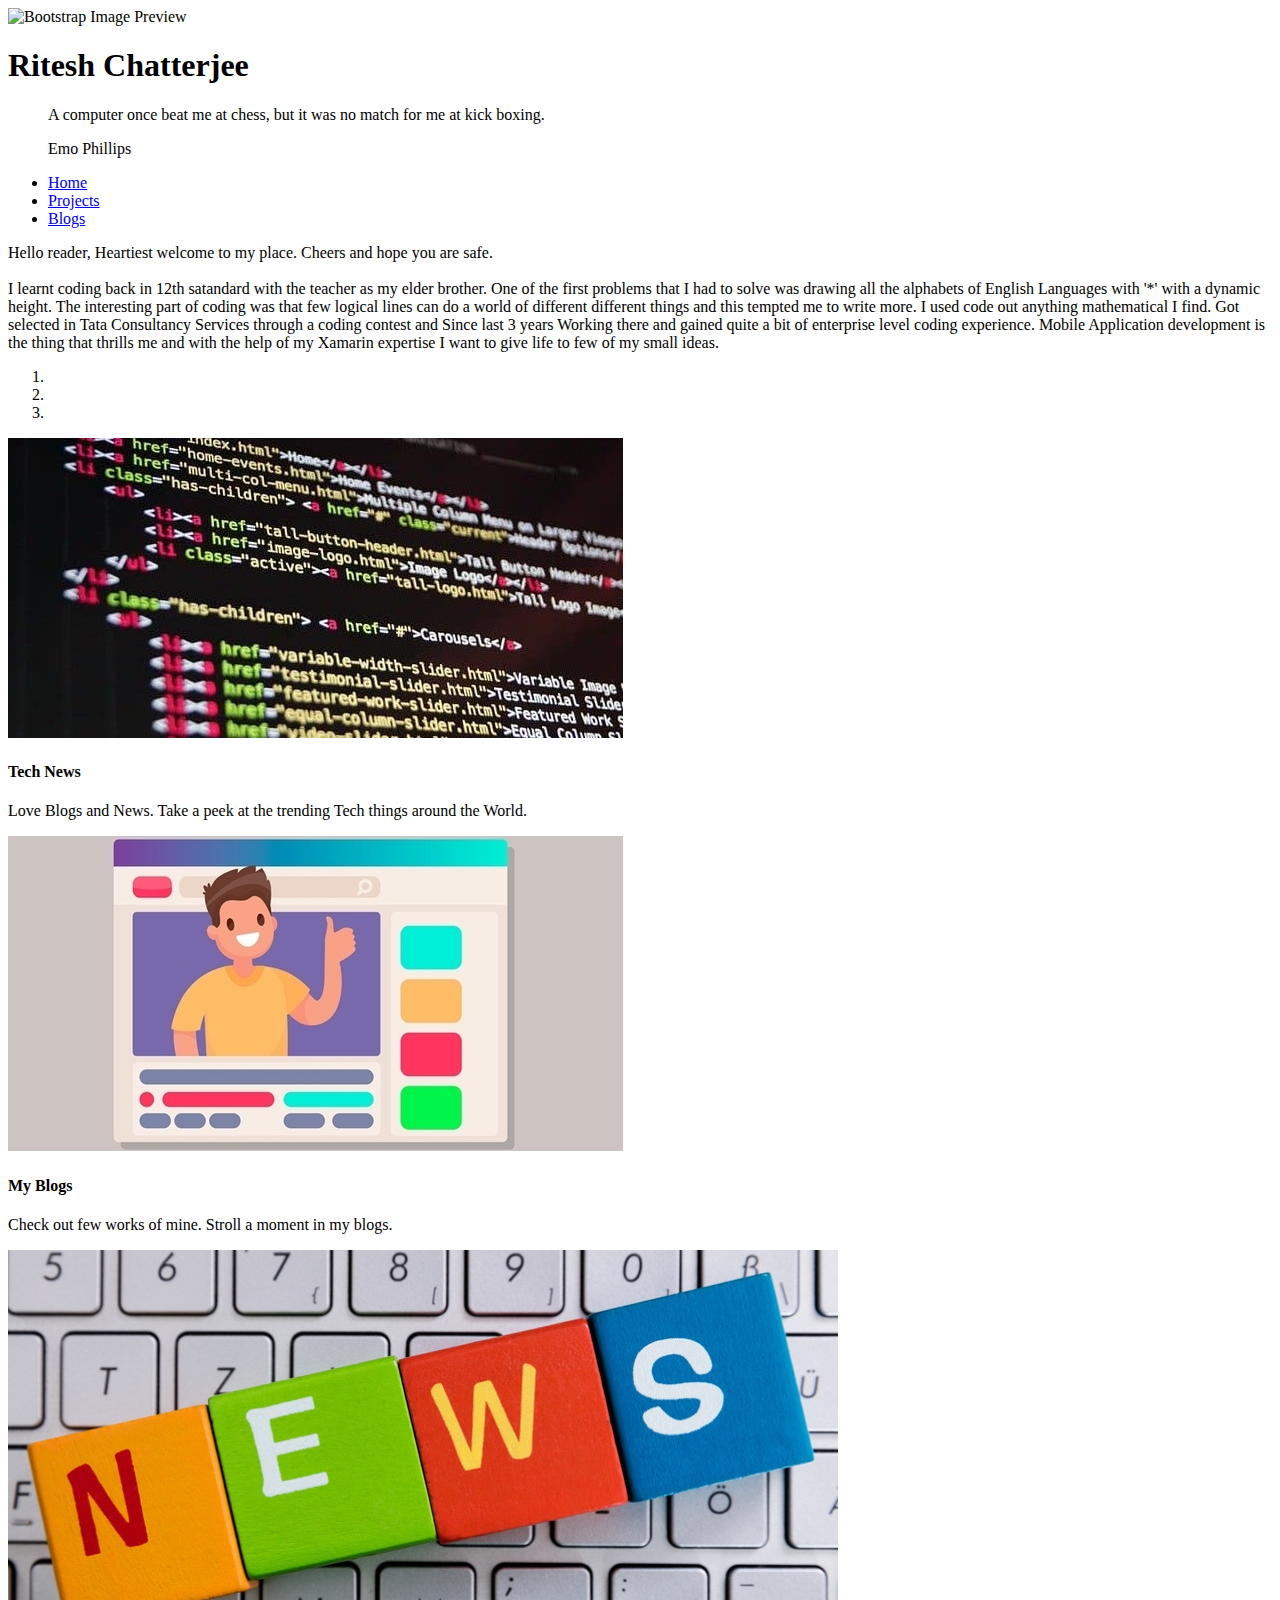
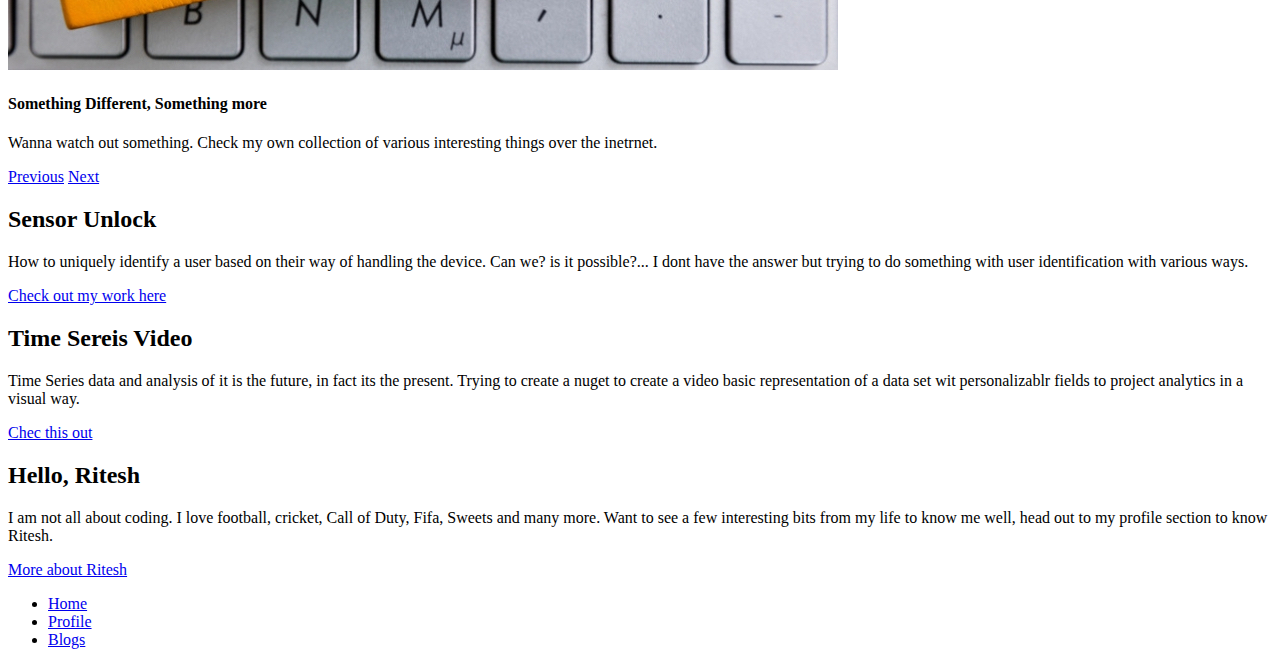
==== index.html @ 5f82a280 "image fix" ====
<!DOCTYPE html>
<html lang="en">
    <head>
        <meta charset="utf-8">
        <meta http-equiv="X-UA-Compatible" content="IE=edge">
        <meta name="viewport" content="width=device-width, initial-scale=1">

        <title>Ritesh Chatterjee</title>

        <meta name="description" content="A Small peek at Ritesh">
        <meta name="author" content="riteshpzs12">

        <link href="css/bootstrap.min.css" rel="stylesheet">
        <link href="css/style.css" rel="stylesheet">

    </head>
    <body>
        <div class="container-fluid">
	    <div class="row mx-4">
		<div class="col-md-12">
		    <div class="row mb-2">
			<div class="col-md-2">
			    <img alt="Bootstrap Image Preview" src="Asset/Ritesh.jpg">
			</div>
			<div class="col-md-10">
			    <div class="page-header">
				<h1>
				    Ritesh Chatterjee
				</h1>
			    </div>
			    <blockquote class="blockquote">
				<p class="mb-2">
				    A computer once beat me at chess, but it was no match for me at kick boxing.
				</p>
				<footer class="blockquote-footer">
				    Emo Phillips
				</footer>
			    </blockquote>
			</div>
		    </div>
                    <!-- copy this into all three pages! -->
		    <ul class="nav nav-pills mb-2">
			<li class="nav-item">
			    <a class="nav-link active" href="index.html">Home</a>
			</li>
			<li class="nav-item">
			    <a class="nav-link" href="Profile.html">Projects</a>
			</li>
			<li class="nav-item">
			    <a class="nav-link" href="Blogs.html">Blogs</a>
			</li>
		    </ul>
		    <div class="jumbotron py-4">
			<div class="row px-3">
				<p class="text-left text-info lead">
				    Hello reader, Heartiest welcome to my place. Cheers and hope you are safe.<br/><br/>
I learnt coding back in 12th satandard with the teacher as my elder brother. One of the first problems that I had to solve was drawing all the alphabets of English Languages with '*' with a dynamic height. The interesting part of coding was that few logical lines can do a world of different different things and this tempted me to write more. I used code out anything mathematical I find. Got selected in Tata Consultancy Services through a coding contest and Since last 3 years Working there and gained quite a bit of enterprise level coding experience. Mobile Application development is the thing that thrills me and with the help of my Xamarin expertise I want to give life to few of my small ideas.
				</p>
			</div>
		    </div>
		    
		    <div class="carousel slide" id="carousel-776318">
			<ol class="carousel-indicators">
			    <li data-slide-to="0" data-target="#carousel-776318" class="active">
			    </li>
			    <li data-slide-to="1" data-target="#carousel-776318">
			    </li>
			    <li data-slide-to="2" data-target="#carousel-776318">
			    </li>
			</ol>
			<div class="carousel-inner mb-3">
			    <div class="carousel-item active">
				<img class="d-block w-100" alt="Carousel Bootstrap First" src="Asset/Blog1.jpg">
				<div class="carousel-caption">
				    <h4>
					Tech News
				    </h4>
				    <p>
					Love Blogs and News. Take a peek at the trending Tech things around the World.
				    </p>
				</div>
			    </div>
			    <div class="carousel-item">
				<img class="d-block w-100" alt="Carousel Bootstrap Second" src="Asset/Blog2.jpg">
				<div class="carousel-caption">
				    <h4>
					My Blogs
				    </h4>
				    <p>
					Check out few works of mine. Stroll a moment in my blogs.
				    </p>
				</div>
			    </div>
			    <div class="carousel-item">
				<img class="d-block w-100" alt="Carousel Bootstrap Third" src="Asset/Blog3.jpg">
				<div class="carousel-caption">
				    <h4>
					Something Different, Something more
				    </h4>
				    <p>
					Wanna watch out something. Check my own collection of various interesting things over the inetrnet.
				    </p>
				</div>
			    </div>
			</div> <a class="carousel-control-prev" href="#carousel-776318" data-slide="prev"><span class="carousel-control-prev-icon"></span> <span class="sr-only">Previous</span></a> <a class="carousel-control-next" href="#carousel-776318" data-slide="next"><span class="carousel-control-next-icon"></span> <span class="sr-only">Next</span></a>
		    </div>
		    <div class="row">
			<div class="col-md-4">
			    <div class="jumbotron">
				<h2>
				    Sensor Unlock
				</h2>
				<p>
				    How to uniquely identify a user based on their way of handling the device. Can we? is it possible?... I dont have the answer but trying to do something with user identification with various ways.
				</p>
				<p>
				    <a class="btn btn-primary btn-large" href="https://riteshpzs12.github.io/College-Codes/	">Check out my work here</a>
				</p>
			    </div>
			</div>
			<div class="col-md-4">
			    <div class="jumbotron">
				<h2>
				    Time Sereis Video
				</h2>
				<p>
				    Time Series data and analysis of it is the future, in fact its the present. Trying to create a nuget to create a video basic representation of a data set wit personalizablr fields to project analytics in a visual way.
				</p>
				<p>
				    <a class="btn btn-primary btn-large" href="https://riteshpzs12.github.io/College-Codes/">Chec this out</a>
				</p>
			    </div>
			</div>
			<div class="col-md-4">
			    <div class="jumbotron">
				<h2>
				    Hello, Ritesh
				</h2>
				<p>
				    I am not all about coding. I love football, cricket, Call of Duty, Fifa, Sweets and many more. Want to see a few interesting bits from my life to know me well, head out to my profile section to know Ritesh.
				</p>
				<p>
				    <a class="btn btn-primary btn-large" href="Profile.html">More about Ritesh</a>
				</p>
			    </div>
			</div>
		    </div>
		    <ul class="nav nav-pills">
			<li class="nav-item">
			    <a class="nav-link active" href="index.html">Home</a>
			</li>
			<li class="nav-item">
			    <a class="nav-link" href="Profile.html">Profile</a>
			</li>
			<li class="nav-item">
			    <a class="nav-link" href="Blogs.html">Blogs</a>
			</li>
		    </ul>
		</div>
	    </div>
        </div>

        <script src="js/jquery.min.js"></script>
        <script src="js/bootstrap.min.js"></script>
        <script src="js/scripts.js"></script>
    </body>
</html>
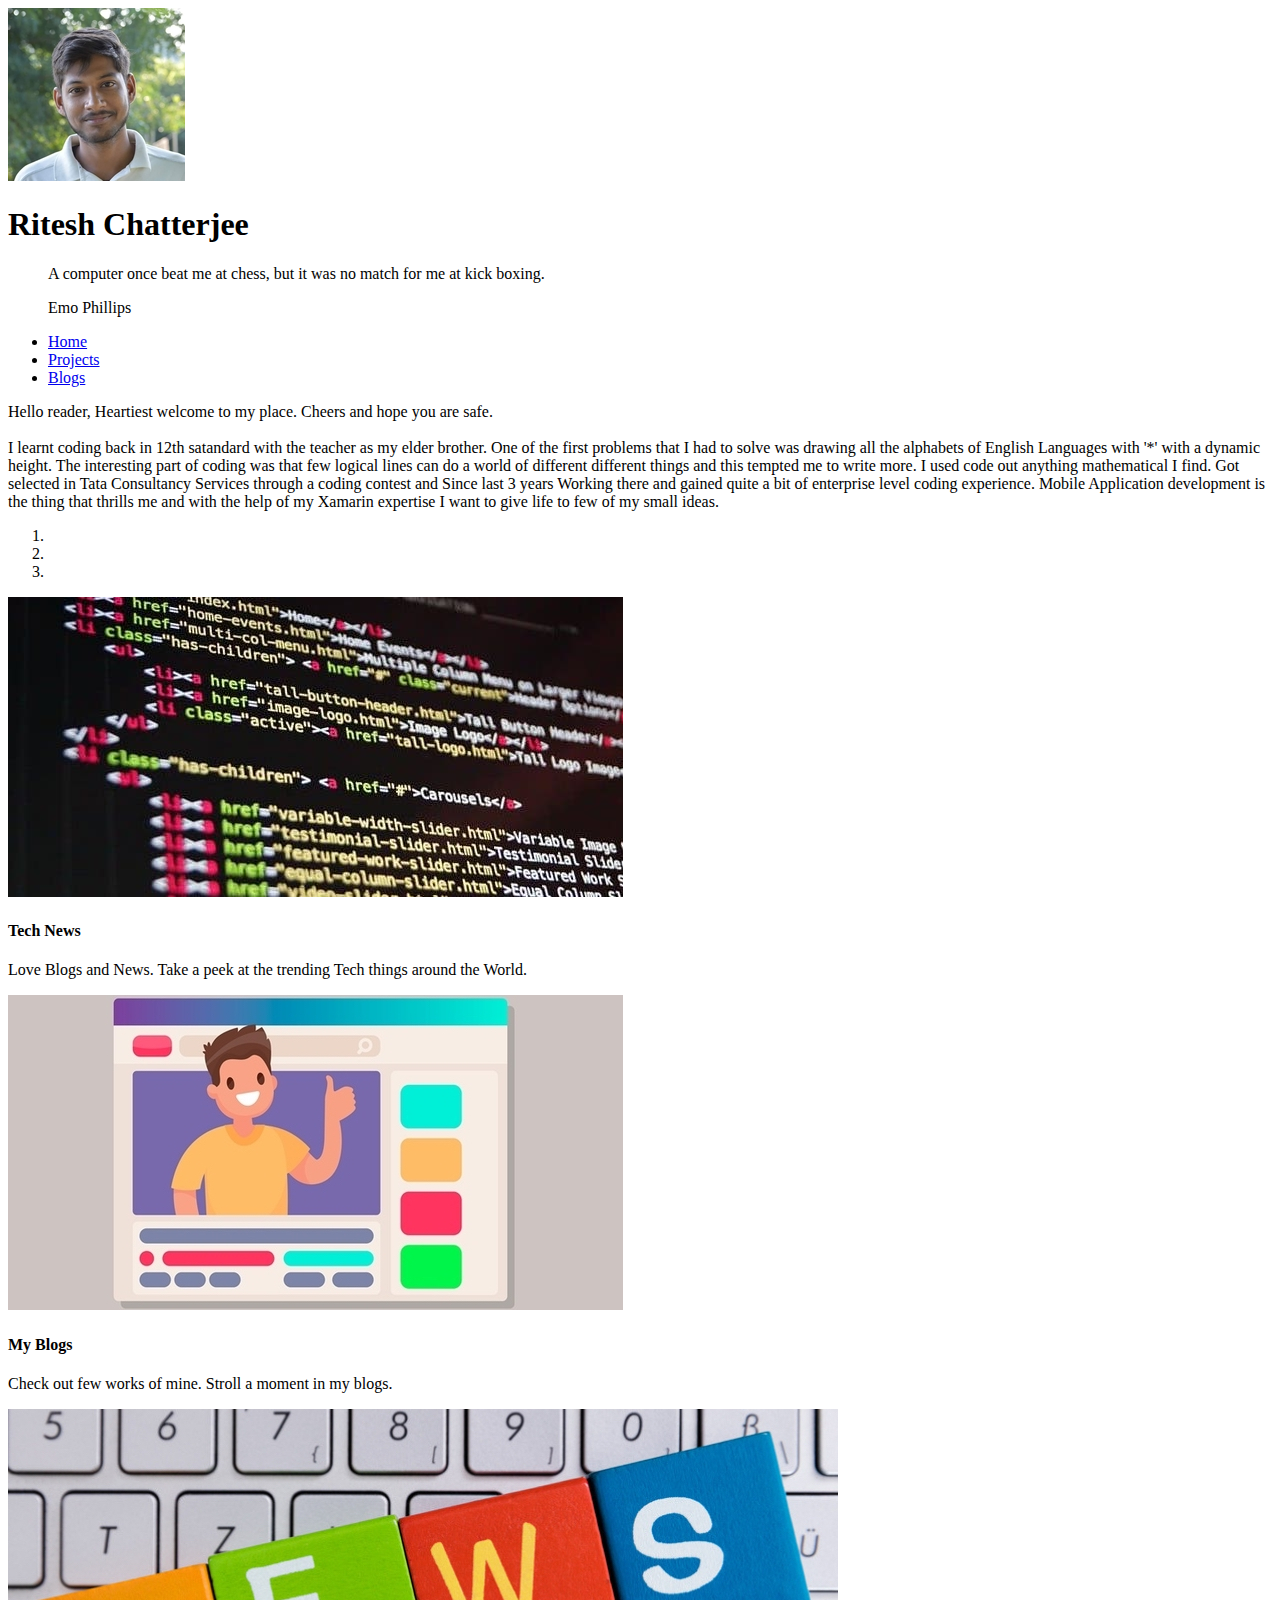
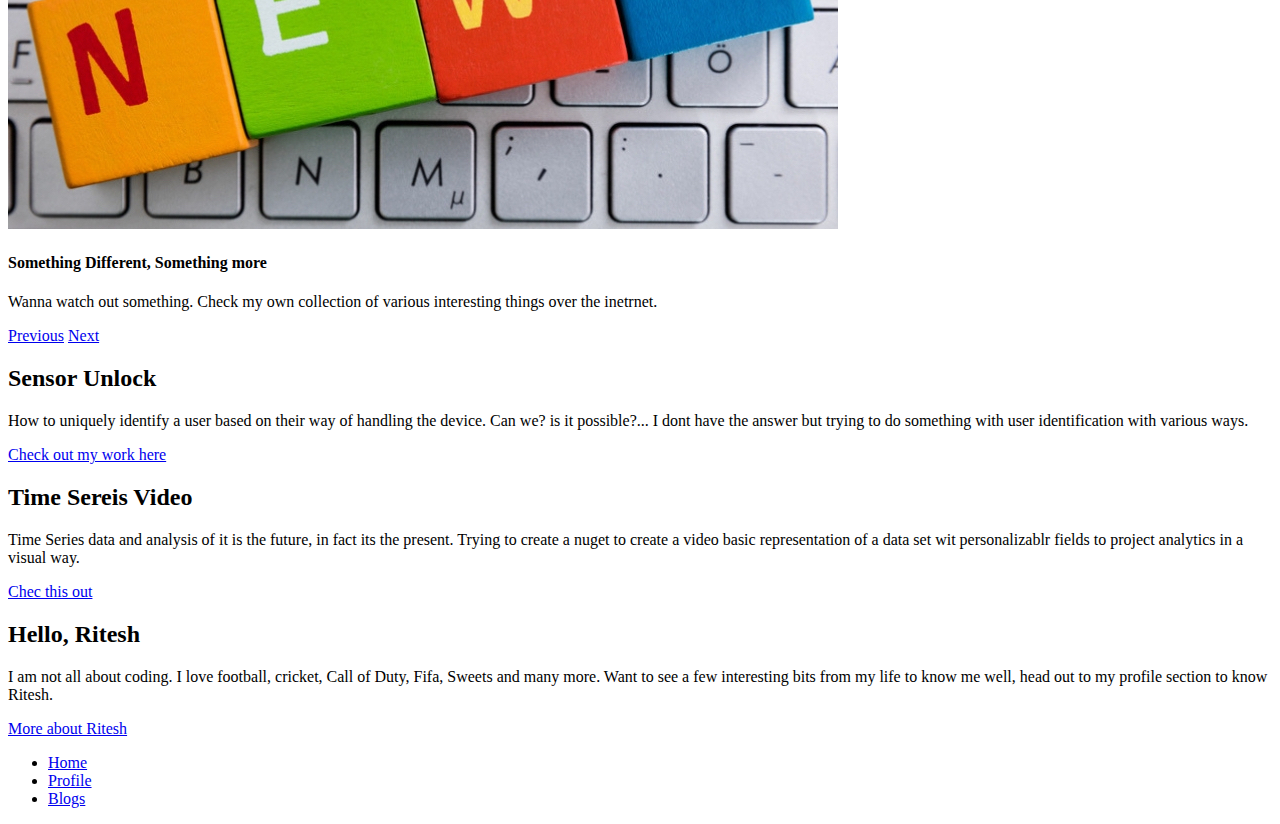
==== commit 8fa5b09f: "Updated homepage image" ====
--- a/index.html
+++ b/index.html
@@ -20,7 +20,7 @@
 		<div class="col-md-12">
 		    <div class="row mb-2">
 			<div class="col-md-2">
-			    <img alt="Bootstrap Image Preview" src="Asset/Ritesh.jpg">
+			    <img alt="Bootstrap Image Preview" src="Asset/RChat.jpg">
 			</div>
 			<div class="col-md-10">
 			    <div class="page-header">
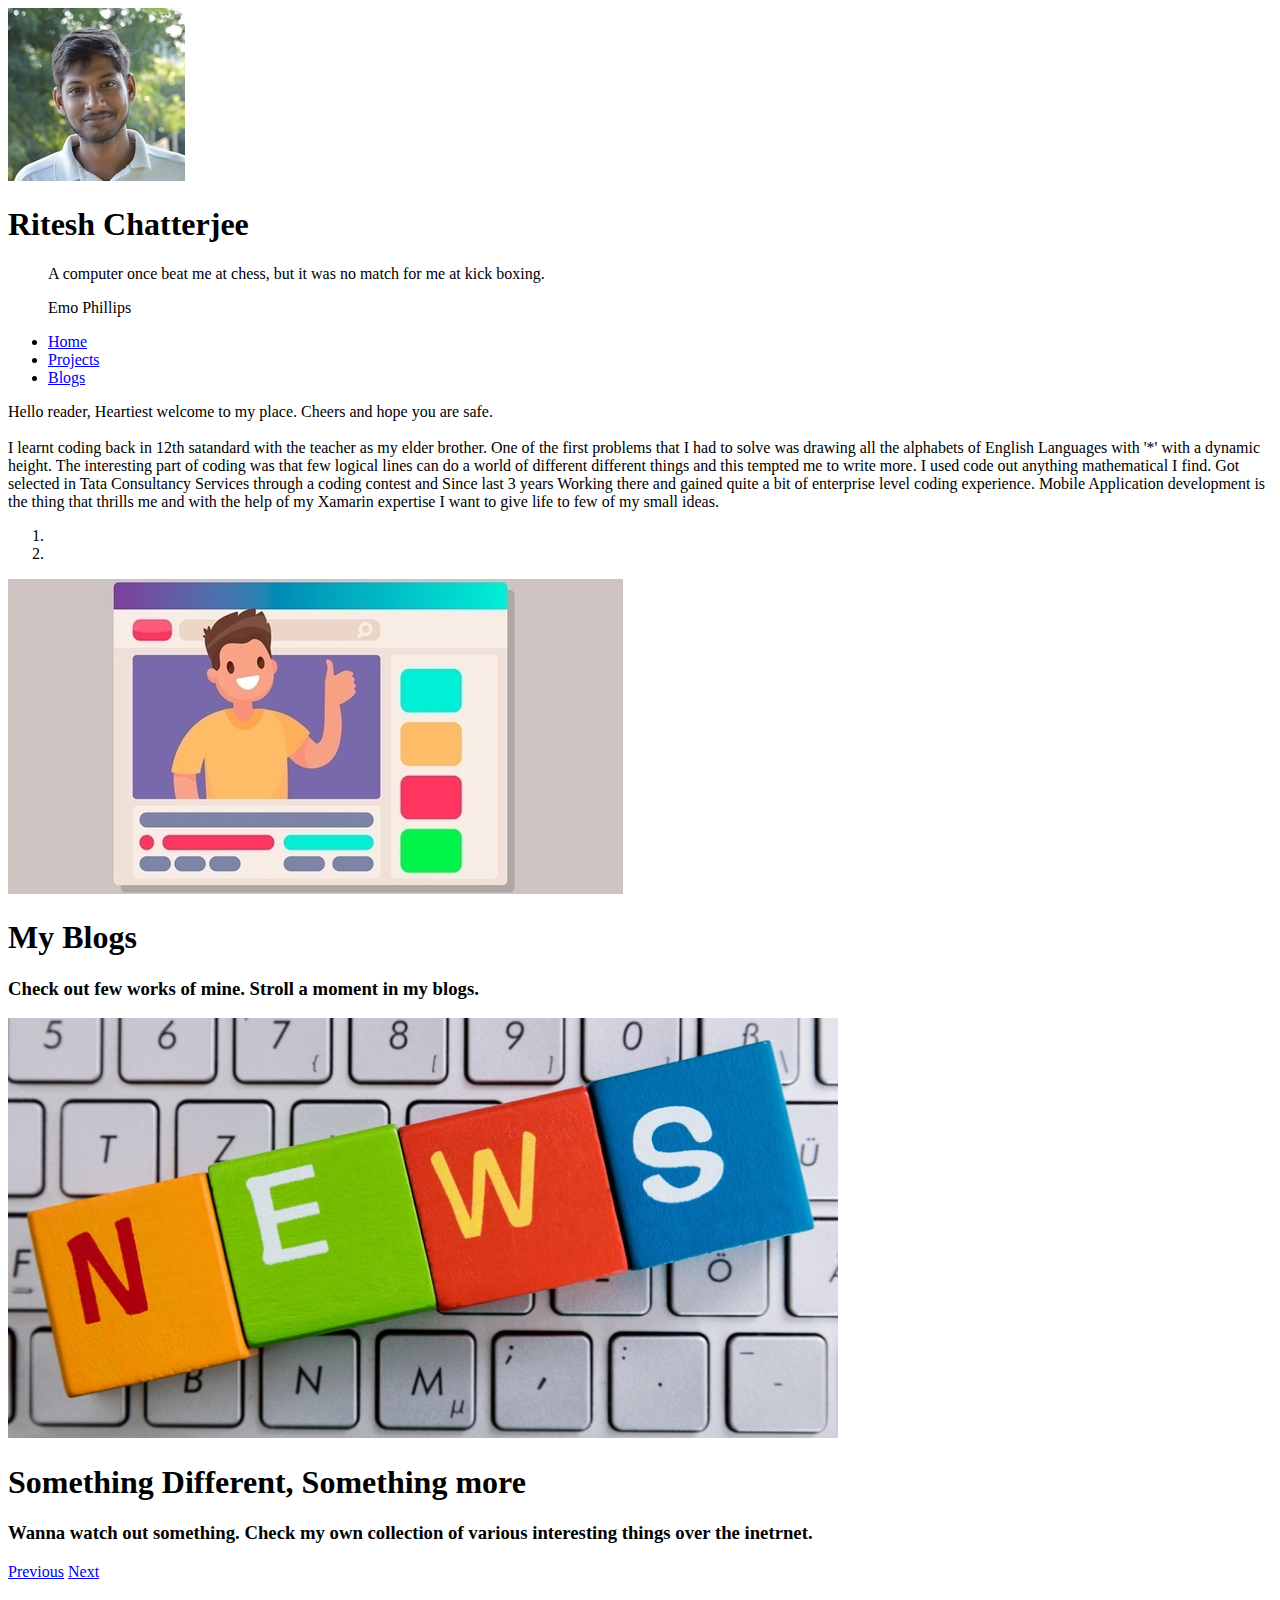
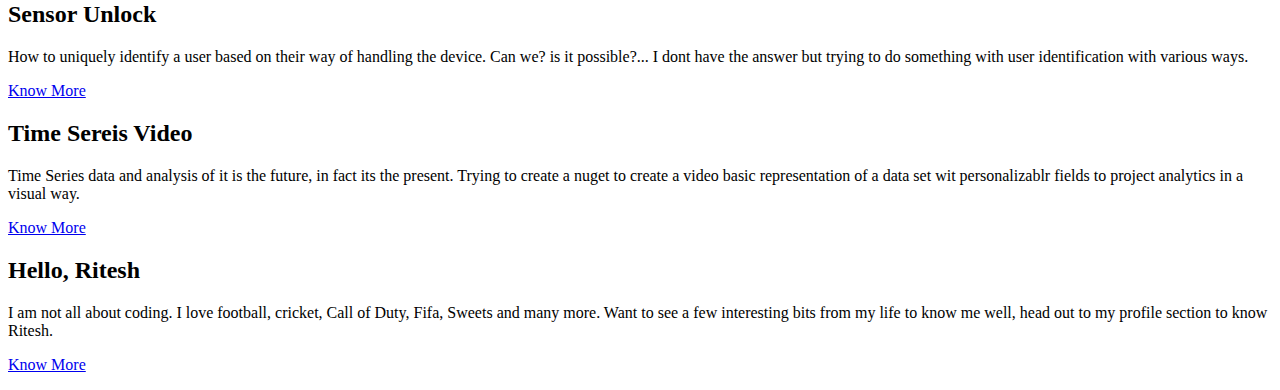
==== commit 05a431ae: "few changes" ====
--- a/index.html
+++ b/index.html
@@ -20,7 +20,7 @@
 		<div class="col-md-12">
 		    <div class="row mb-2">
 			<div class="col-md-2">
-			    <img alt="Bootstrap Image Preview" src="Asset/RChat.jpg">
+			    <img alt="Ritesh Chatterjee" src="Asset/RChat.jpg">
 			</div>
 			<div class="col-md-10">
 			    <div class="page-header">
@@ -65,41 +65,41 @@
 			    </li>
 			    <li data-slide-to="1" data-target="#carousel-776318">
 			    </li>
-			    <li data-slide-to="2" data-target="#carousel-776318">
-			    </li>
+			    <!-- <li data-slide-to="2" data-target="#carousel-776318">
+			    </li> -->
 			</ol>
 			<div class="carousel-inner mb-3">
 			    <div class="carousel-item active">
-				<img class="d-block w-100" alt="Carousel Bootstrap First" src="Asset/Blog1.jpg">
+				<!-- <img class="d-block w-100" alt="Carousel Bootstrap First" src="Asset/Blog1.jpg">
 				<div class="carousel-caption">
-				    <h4>
+				    <h1 style="color:white;text-align:center;">
 					Tech News
-				    </h4>
-				    <p>
+				    </h1>
+				    <p><h3>
 					Love Blogs and News. Take a peek at the trending Tech things around the World.
-				    </p>
+				    </h3></p>
 				</div>
 			    </div>
-			    <div class="carousel-item">
+			    <div class="carousel-item"> -->
 				<img class="d-block w-100" alt="Carousel Bootstrap Second" src="Asset/Blog2.jpg">
 				<div class="carousel-caption">
-				    <h4>
+				    <h1>
 					My Blogs
-				    </h4>
-				    <p>
+				    </h1>
+				    <p><h3>
 					Check out few works of mine. Stroll a moment in my blogs.
-				    </p>
+				    </h3></p>
 				</div>
 			    </div>
 			    <div class="carousel-item">
 				<img class="d-block w-100" alt="Carousel Bootstrap Third" src="Asset/Blog3.jpg">
-				<div class="carousel-caption">
-				    <h4>
+				<div class="carousel-caption carousel-heading">
+				    <h1>
 					Something Different, Something more
-				    </h4>
-				    <p>
+				    </h1>
+				    <p><h3>
 					Wanna watch out something. Check my own collection of various interesting things over the inetrnet.
-				    </p>
+				    </h3></p>
 				</div>
 			    </div>
 			</div> <a class="carousel-control-prev" href="#carousel-776318" data-slide="prev"><span class="carousel-control-prev-icon"></span> <span class="sr-only">Previous</span></a> <a class="carousel-control-next" href="#carousel-776318" data-slide="next"><span class="carousel-control-next-icon"></span> <span class="sr-only">Next</span></a>
@@ -114,7 +114,7 @@
 				    How to uniquely identify a user based on their way of handling the device. Can we? is it possible?... I dont have the answer but trying to do something with user identification with various ways.
 				</p>
 				<p>
-				    <a class="btn btn-primary btn-large" href="https://riteshpzs12.github.io/College-Codes/	">Check out my work here</a>
+				    <a class="btn btn-primary btn-large" href="https://riteshpzs12.github.io/College-Codes/	">Know More</a>
 				</p>
 			    </div>
 			</div>
@@ -127,7 +127,7 @@
 				    Time Series data and analysis of it is the future, in fact its the present. Trying to create a nuget to create a video basic representation of a data set wit personalizablr fields to project analytics in a visual way.
 				</p>
 				<p>
-				    <a class="btn btn-primary btn-large" href="https://riteshpzs12.github.io/College-Codes/">Chec this out</a>
+				    <a class="btn btn-primary btn-large" href="https://riteshpzs12.github.io/College-Codes/">Know More</a>
 				</p>
 			    </div>
 			</div>
@@ -140,22 +140,12 @@
 				    I am not all about coding. I love football, cricket, Call of Duty, Fifa, Sweets and many more. Want to see a few interesting bits from my life to know me well, head out to my profile section to know Ritesh.
 				</p>
 				<p>
-				    <a class="btn btn-primary btn-large" href="Profile.html">More about Ritesh</a>
+				    <a class="btn btn-primary btn-large" href="Profile.html">Know More</a>
 				</p>
 			    </div>
 			</div>
 		    </div>
-		    <ul class="nav nav-pills">
-			<li class="nav-item">
-			    <a class="nav-link active" href="index.html">Home</a>
-			</li>
-			<li class="nav-item">
-			    <a class="nav-link" href="Profile.html">Profile</a>
-			</li>
-			<li class="nav-item">
-			    <a class="nav-link" href="Blogs.html">Blogs</a>
-			</li>
-		    </ul>
+		    <!--Add the bottom footer section -->
 		</div>
 	    </div>
         </div>
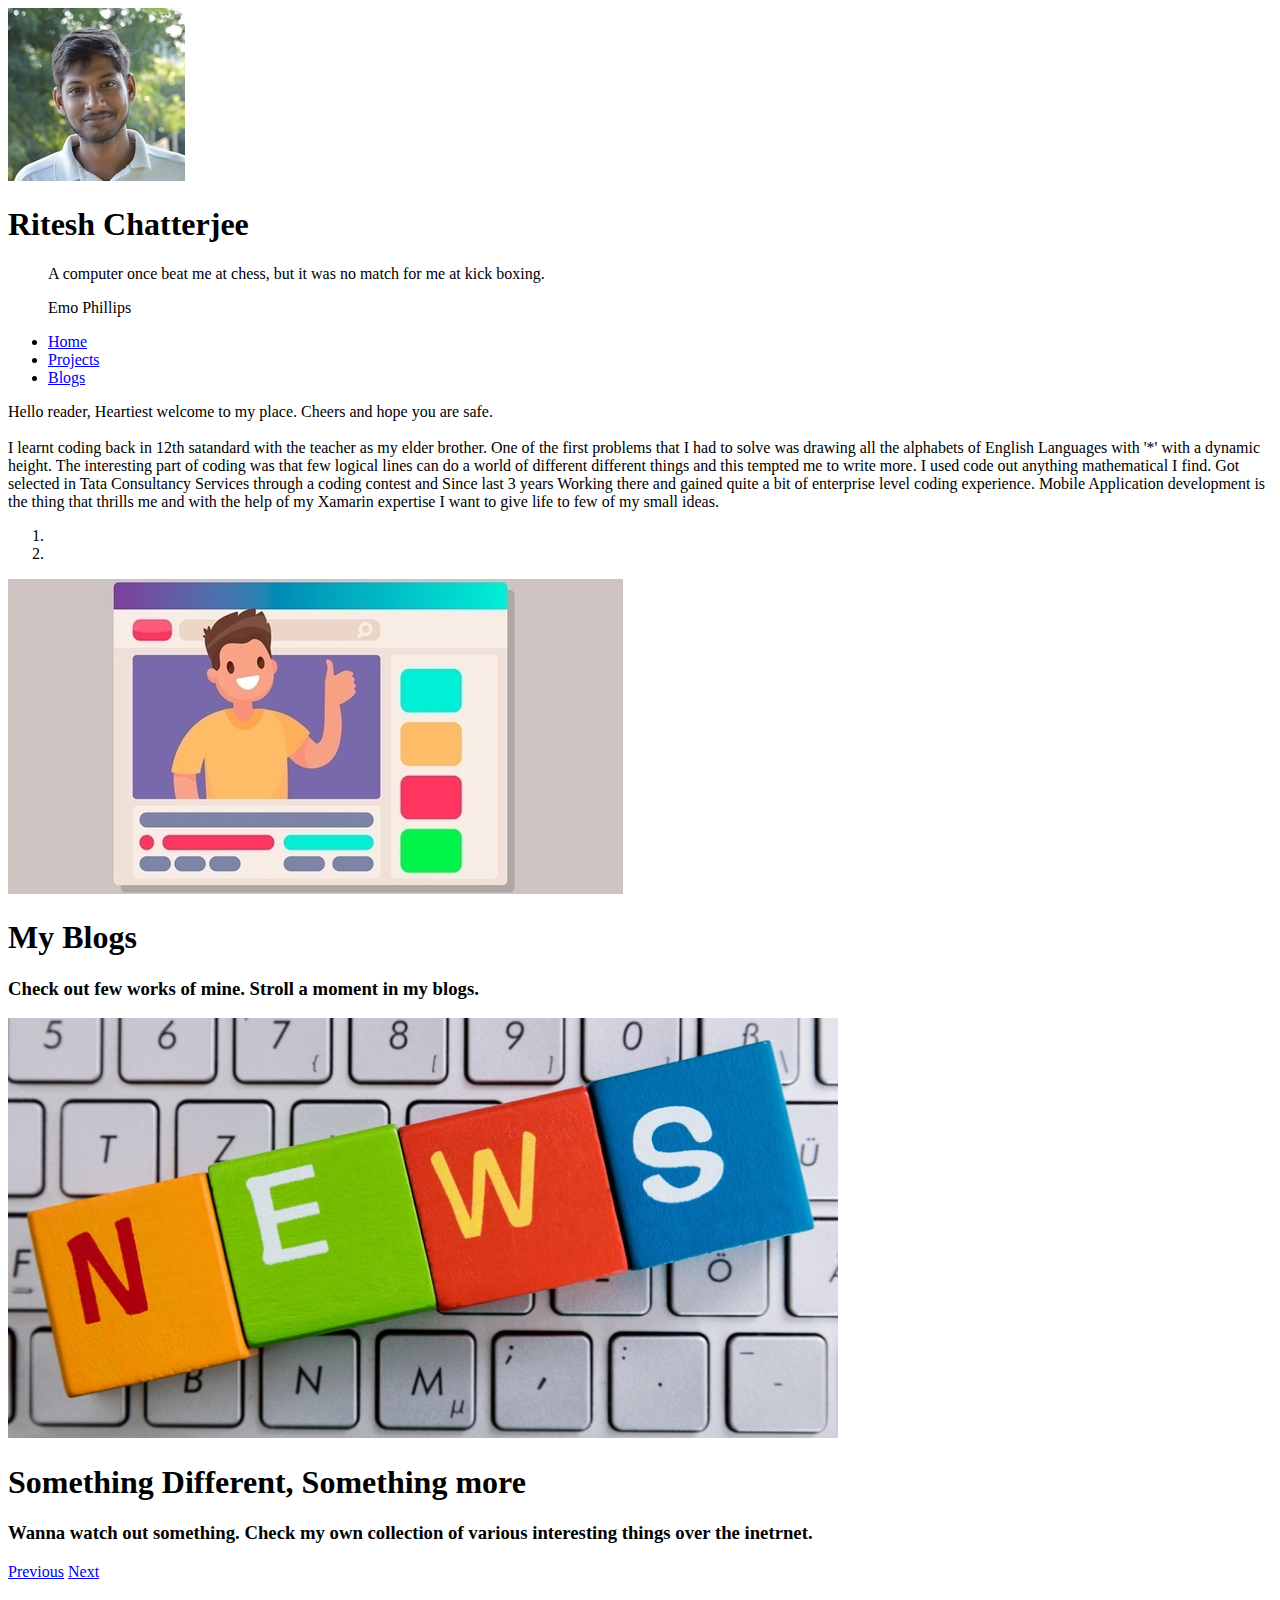
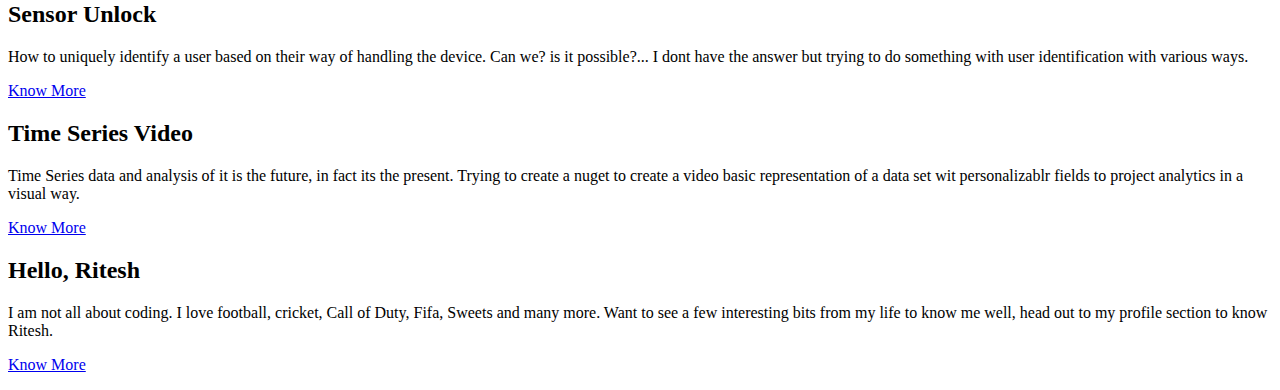
==== commit 75dacbe8: "Few Changes" ====
--- a/index.html
+++ b/index.html
@@ -121,7 +121,7 @@
 			<div class="col-md-4">
 			    <div class="jumbotron">
 				<h2>
-				    Time Sereis Video
+				    Time Series Video
 				</h2>
 				<p>
 				    Time Series data and analysis of it is the future, in fact its the present. Trying to create a nuget to create a video basic representation of a data set wit personalizablr fields to project analytics in a visual way.
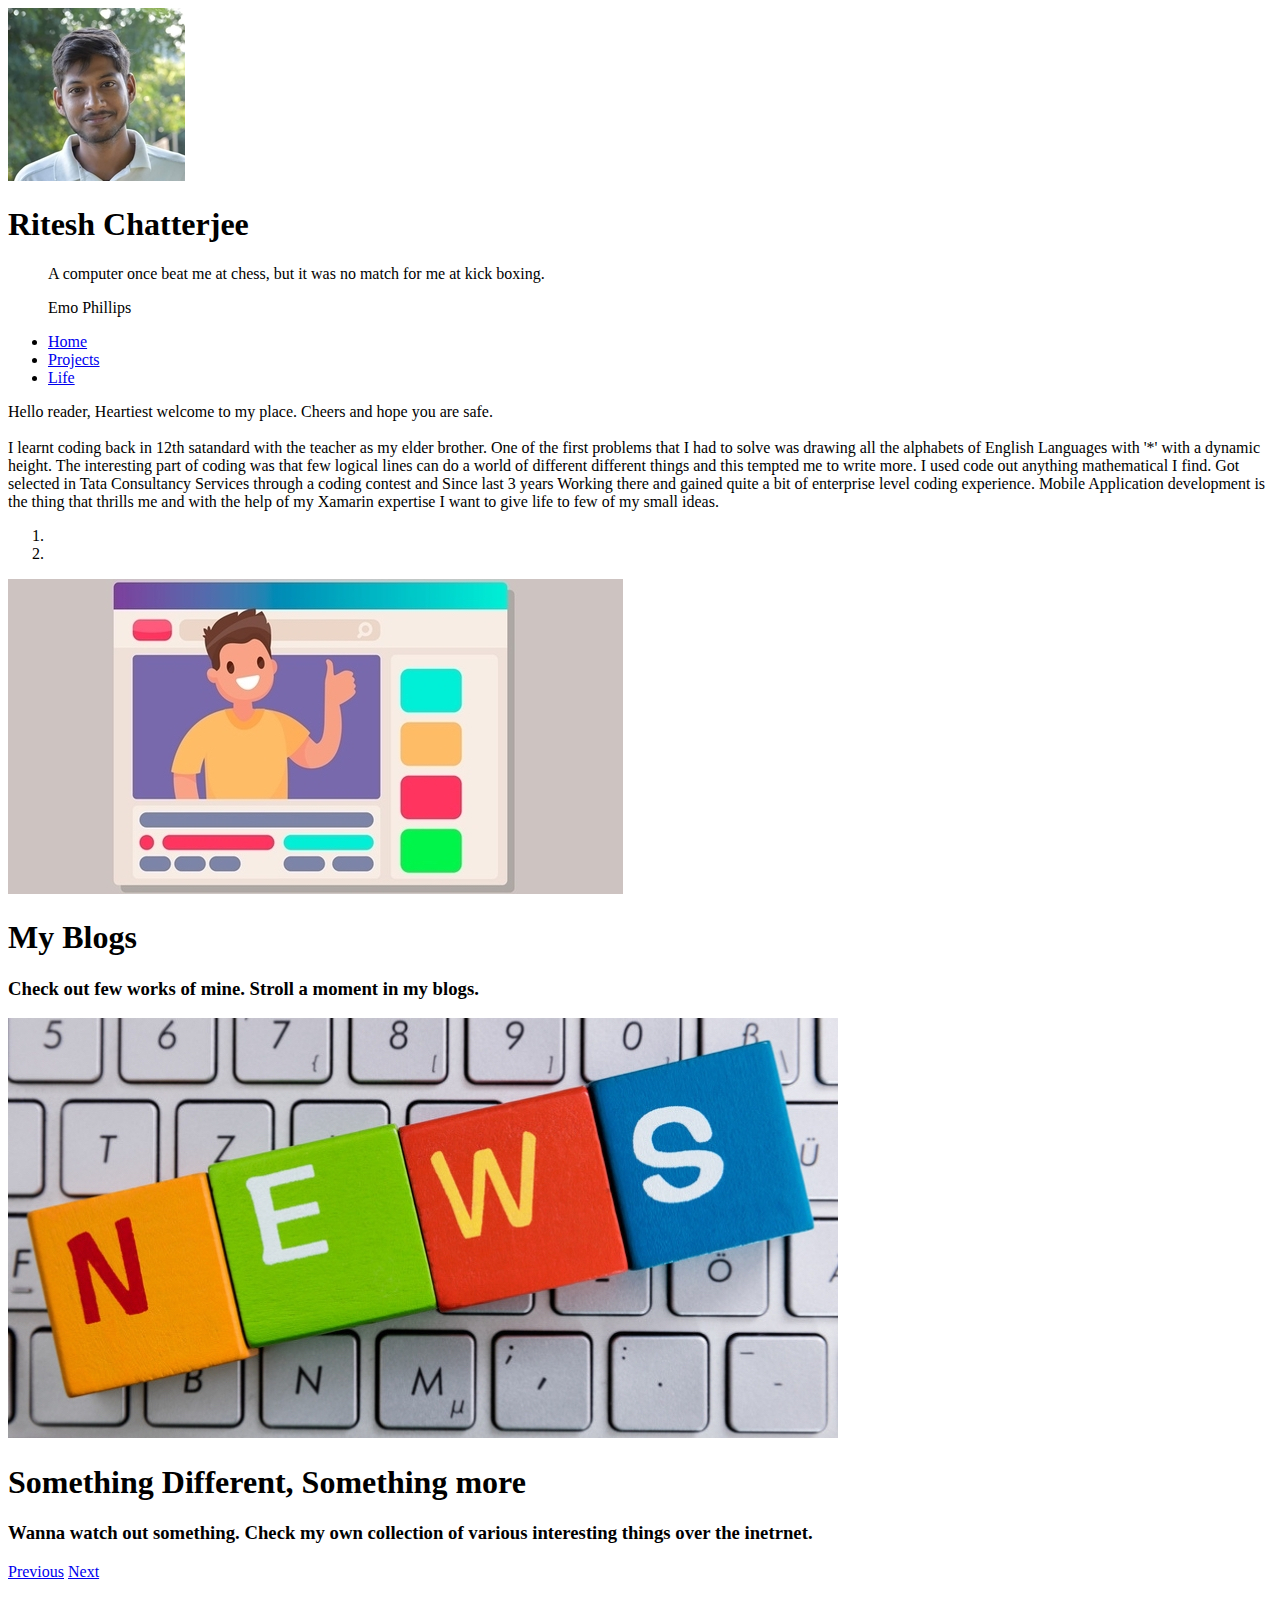
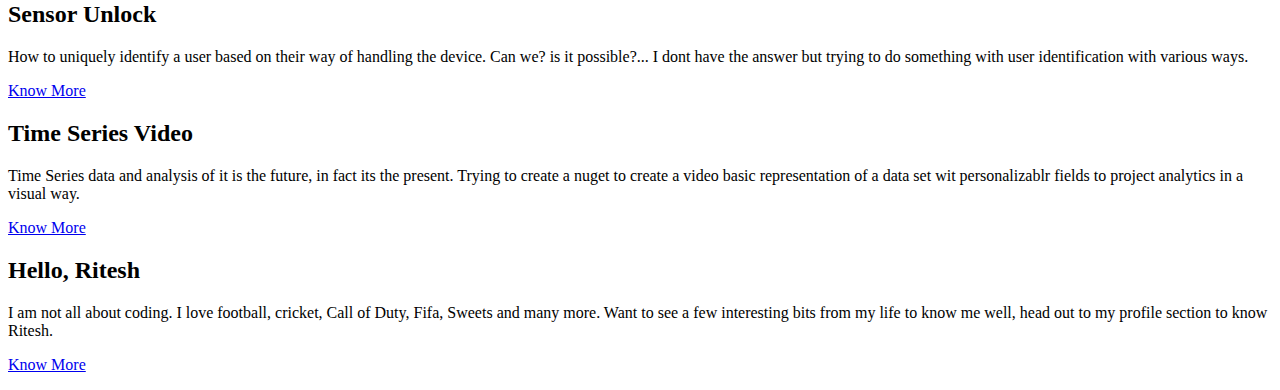
==== commit 4ac7e2fb: "small changes" ====
--- a/index.html
+++ b/index.html
@@ -47,7 +47,7 @@
 			    <a class="nav-link" href="Profile.html">Projects</a>
 			</li>
 			<li class="nav-item">
-			    <a class="nav-link" href="Blogs.html">Blogs</a>
+			    <a class="nav-link" href="Blogs.html">Life</a>
 			</li>
 		    </ul>
 		    <div class="jumbotron py-4">
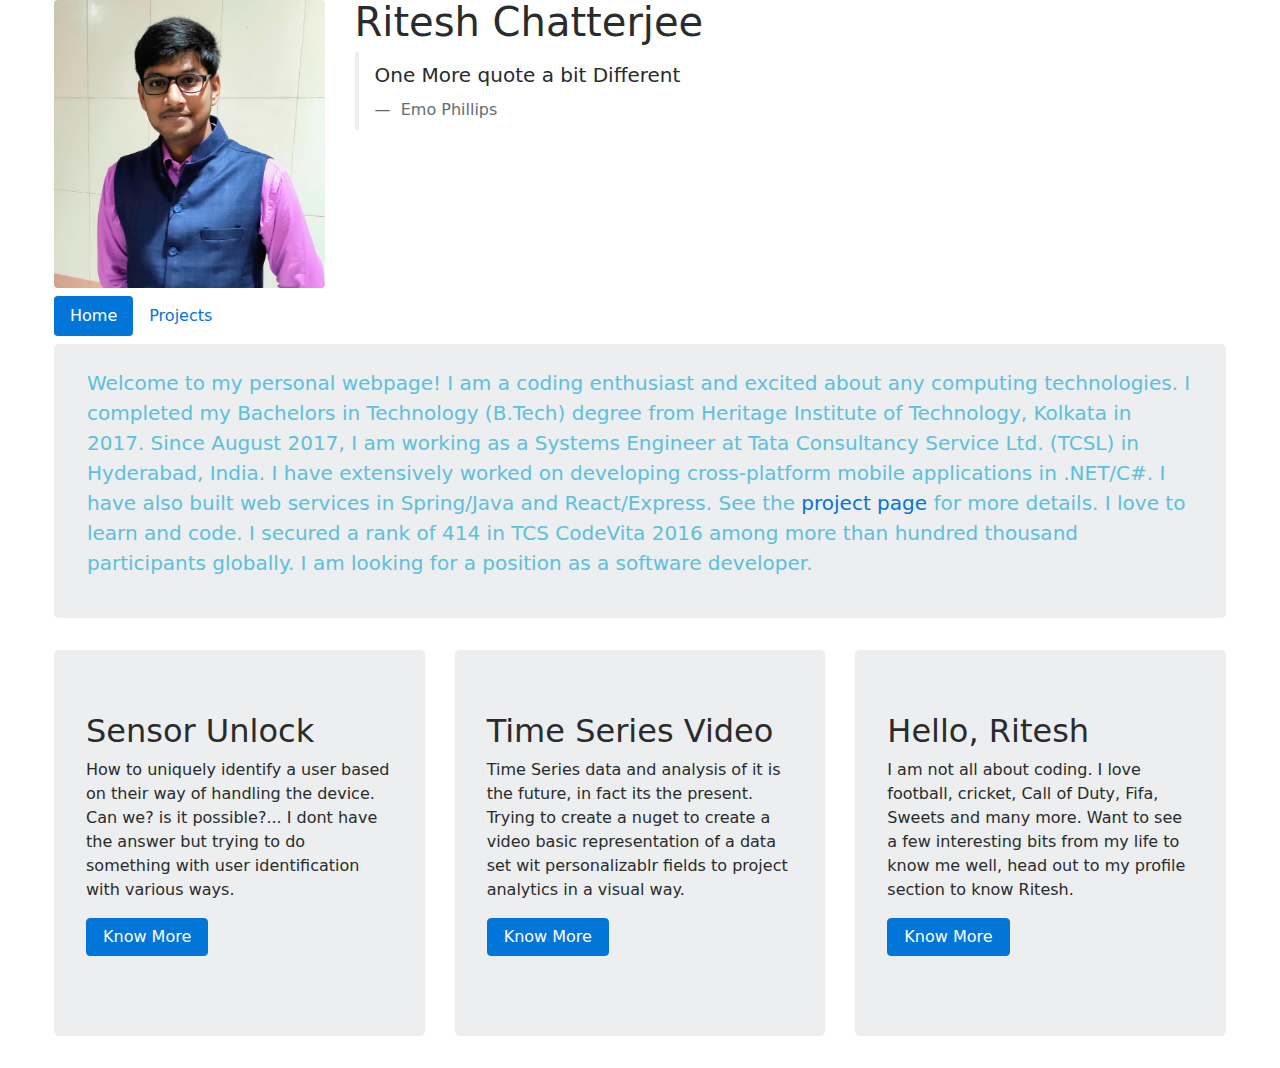
==== commit 1cc3c15e: "Updating the page" ====
--- a/index.html
+++ b/index.html
@@ -1,157 +1,174 @@
 <!DOCTYPE html>
 <html lang="en">
-    <head>
-        <meta charset="utf-8">
-        <meta http-equiv="X-UA-Compatible" content="IE=edge">
-        <meta name="viewport" content="width=device-width, initial-scale=1">
+  <head>
+    <meta charset="utf-8">
+    <meta http-equiv="X-UA-Compatible" content="IE=edge">
+    <meta name="viewport" content="width=device-width, initial-scale=1">
 
-        <title>Ritesh Chatterjee</title>
+    <title>Ritesh Chatterjee</title>
 
-        <meta name="description" content="A Small peek at Ritesh">
-        <meta name="author" content="riteshpzs12">
+    <meta name="description" content="A Small peek at Ritesh">
+    <meta name="author" content="riteshpzs12">
 
-        <link href="css/bootstrap.min.css" rel="stylesheet">
-        <link href="css/style.css" rel="stylesheet">
+    <link href="css/bootstrap.min.css" rel="stylesheet">
+    <link href="css/style.css" rel="stylesheet">
 
-    </head>
-    <body>
-        <div class="container-fluid">
-	    <div class="row mx-4">
-		<div class="col-md-12">
-		    <div class="row mb-2">
-			<div class="col-md-2">
-			    <img alt="Ritesh Chatterjee" src="Asset/RChat.jpg">
-			</div>
-			<div class="col-md-10">
-			    <div class="page-header">
-				<h1>
-				    Ritesh Chatterjee
-				</h1>
-			    </div>
-			    <blockquote class="blockquote">
-				<p class="mb-2">
-				    A computer once beat me at chess, but it was no match for me at kick boxing.
-				</p>
-				<footer class="blockquote-footer">
-				    Emo Phillips
-				</footer>
-			    </blockquote>
-			</div>
-		    </div>
-                    <!-- copy this into all three pages! -->
-		    <ul class="nav nav-pills mb-2">
-			<li class="nav-item">
-			    <a class="nav-link active" href="index.html">Home</a>
-			</li>
-			<li class="nav-item">
-			    <a class="nav-link" href="Profile.html">Projects</a>
-			</li>
-			<li class="nav-item">
-			    <a class="nav-link" href="Blogs.html">Life</a>
-			</li>
-		    </ul>
-		    <div class="jumbotron py-4">
-			<div class="row px-3">
-				<p class="text-left text-info lead">
-				    Hello reader, Heartiest welcome to my place. Cheers and hope you are safe.<br/><br/>
-I learnt coding back in 12th satandard with the teacher as my elder brother. One of the first problems that I had to solve was drawing all the alphabets of English Languages with '*' with a dynamic height. The interesting part of coding was that few logical lines can do a world of different different things and this tempted me to write more. I used code out anything mathematical I find. Got selected in Tata Consultancy Services through a coding contest and Since last 3 years Working there and gained quite a bit of enterprise level coding experience. Mobile Application development is the thing that thrills me and with the help of my Xamarin expertise I want to give life to few of my small ideas.
-				</p>
-			</div>
-		    </div>
-		    
-		    <div class="carousel slide" id="carousel-776318">
-			<ol class="carousel-indicators">
-			    <li data-slide-to="0" data-target="#carousel-776318" class="active">
-			    </li>
-			    <li data-slide-to="1" data-target="#carousel-776318">
-			    </li>
-			    <!-- <li data-slide-to="2" data-target="#carousel-776318">
-			    </li> -->
-			</ol>
-			<div class="carousel-inner mb-3">
-			    <div class="carousel-item active">
-				<!-- <img class="d-block w-100" alt="Carousel Bootstrap First" src="Asset/Blog1.jpg">
-				<div class="carousel-caption">
-				    <h1 style="color:white;text-align:center;">
-					Tech News
-				    </h1>
-				    <p><h3>
-					Love Blogs and News. Take a peek at the trending Tech things around the World.
-				    </h3></p>
-				</div>
-			    </div>
-			    <div class="carousel-item"> -->
-				<img class="d-block w-100" alt="Carousel Bootstrap Second" src="Asset/Blog2.jpg">
-				<div class="carousel-caption">
-				    <h1>
-					My Blogs
-				    </h1>
-				    <p><h3>
-					Check out few works of mine. Stroll a moment in my blogs.
-				    </h3></p>
-				</div>
-			    </div>
-			    <div class="carousel-item">
-				<img class="d-block w-100" alt="Carousel Bootstrap Third" src="Asset/Blog3.jpg">
-				<div class="carousel-caption carousel-heading">
-				    <h1>
-					Something Different, Something more
-				    </h1>
-				    <p><h3>
-					Wanna watch out something. Check my own collection of various interesting things over the inetrnet.
-				    </h3></p>
-				</div>
-			    </div>
-			</div> <a class="carousel-control-prev" href="#carousel-776318" data-slide="prev"><span class="carousel-control-prev-icon"></span> <span class="sr-only">Previous</span></a> <a class="carousel-control-next" href="#carousel-776318" data-slide="next"><span class="carousel-control-next-icon"></span> <span class="sr-only">Next</span></a>
-		    </div>
-		    <div class="row">
-			<div class="col-md-4">
-			    <div class="jumbotron">
-				<h2>
-				    Sensor Unlock
-				</h2>
-				<p>
-				    How to uniquely identify a user based on their way of handling the device. Can we? is it possible?... I dont have the answer but trying to do something with user identification with various ways.
-				</p>
-				<p>
-				    <a class="btn btn-primary btn-large" href="https://riteshpzs12.github.io/College-Codes/	">Know More</a>
-				</p>
-			    </div>
-			</div>
-			<div class="col-md-4">
-			    <div class="jumbotron">
-				<h2>
-				    Time Series Video
-				</h2>
-				<p>
-				    Time Series data and analysis of it is the future, in fact its the present. Trying to create a nuget to create a video basic representation of a data set wit personalizablr fields to project analytics in a visual way.
-				</p>
-				<p>
-				    <a class="btn btn-primary btn-large" href="https://riteshpzs12.github.io/College-Codes/">Know More</a>
-				</p>
-			    </div>
-			</div>
-			<div class="col-md-4">
-			    <div class="jumbotron">
-				<h2>
-				    Hello, Ritesh
-				</h2>
-				<p>
-				    I am not all about coding. I love football, cricket, Call of Duty, Fifa, Sweets and many more. Want to see a few interesting bits from my life to know me well, head out to my profile section to know Ritesh.
-				</p>
-				<p>
-				    <a class="btn btn-primary btn-large" href="Profile.html">Know More</a>
-				</p>
-			    </div>
-			</div>
-		    </div>
-		    <!--Add the bottom footer section -->
-		</div>
+  </head>
+  <body>
+    <div class="container-fluid">
+      <div class="row mx-4">
+	<div class="col-md-12">
+
+	  <!-- The top header -->
+	  <div class="row mb-2">
+	    <div class="col-md-3">
+	      <img alt="Ritesh Chatterjee" class="mx-auto d-block rounded float-left w-100" src="Asset/Ritesh-3.jpg">
 	    </div>
-        </div>
+	    <div class="col-md-8">
+	      <div class="page-header">
+		<h1>
+		  Ritesh Chatterjee
+		</h1>
+	      </div>
+	      <blockquote class="blockquote">
+		<p class="mb-2">
+		  One More quote a bit Different
+		</p>
+		<footer class="blockquote-footer">
+		  Emo Phillips
+		</footer>
+	      </blockquote>
+	    </div>
+	  </div>
 
-        <script src="js/jquery.min.js"></script>
-        <script src="js/bootstrap.min.js"></script>
-        <script src="js/scripts.js"></script>
-    </body>
+          <!-- copy this into all three pages! -->
+	  <ul class="nav nav-pills mb-2">
+	    <li class="nav-item">
+	      <a class="nav-link active" href="index.html">Home</a>
+	    </li>
+	    <li class="nav-item">
+	      <a class="nav-link" href="Profile.html">Projects</a>
+	    </li>
+	    <!-- <li class="nav-item"> -->
+	      <!--     <a class="nav-link" href="Blogs.html">Life</a> -->
+	      <!-- </li> -->
+	  </ul>
+	  <div class="jumbotron py-4">
+	    <div class="row px-3">
+	      <p class="text-left text-info lead">
+		Welcome to my personal webpage! I am a coding enthusiast and excited about any computing technologies. I completed my  Bachelors in Technology (B.Tech)  degree from Heritage Institute of Technology, Kolkata in 2017. Since August 2017, I am working as a Systems Engineer at Tata Consultancy Service Ltd. (TCSL) in Hyderabad, India. I have extensively worked on developing cross-platform mobile applications in .NET/C#. I have also built web services in Spring/Java and React/Express. See the <a href="./Profile.html">project page</a> for more details.
+		I love to learn and code. I secured a rank of 414 in TCS CodeVita 2016 among more than hundred thousand participants globally. I am looking for a position as a software developer. 
+
+		<!-- Hello reader, Heartiest welcome
+		     to my place. Cheers and hope you are safe.<br/><br/> -->
+		<!-- I learnt coding back in 12th satandard with the teacher as my
+		     elder brother. One of the first problems that I had to solve was
+		     drawing all the alphabets of English Languages with '*' with a dynamic
+		     height. The interesting part of coding was that few logical lines can
+		     do a world of different different things and this tempted me to write
+		     more. I used code out anything mathematical I find. Got selected in
+		     Tata Consultancy Services through a coding contest and Since last 3
+		     years Working there and gained quite a bit of enterprise level coding
+		     experience. Mobile Application development is the thing that thrills
+		     me and with the help of my Xamarin expertise I want to give life to
+		     few of my small ideas. -->
+	      </p>
+	    </div>
+	  </div>
+	  
+	  <!-- <div class="carousel slide" id="carousel-776318"> -->
+	    <!-- 	<ol class="carousel-indicators"> -->
+	      <!-- 	    <li data-slide-to="0" data-target="#carousel-776318" class="active"> -->
+		<!-- 	    </li> -->
+	      <!-- 	    <li data-slide-to="1" data-target="#carousel-776318"> -->
+		<!-- 	    </li> -->
+	      <!-- 	    <\!-- <li data-slide-to="2" data-target="#carousel-776318"> -->
+		<!-- 	    </li> -\-> -->
+		<!-- 	</ol> -->
+	    <!-- 	<div class="carousel-inner mb-3"> -->
+	      <!-- 	    <div class="carousel-item active"> -->
+		<!-- 		<\!-- <img class="d-block w-100" alt="Carousel Bootstrap First" src="Asset/Blog1.jpg"> -->
+		<!-- 		<div class="carousel-caption"> -->
+		  <!-- 		    <h1 style="color:white;text-align:center;"> -->
+		    <!-- 			Tech News -->
+		    <!-- 		    </h1> -->
+		  <!-- 		    <p><h3> -->
+		      <!-- 			Love Blogs and News. Take a peek at the trending Tech things around the World. -->
+		      <!-- 		    </h3></p> -->
+		  <!-- 		</div> -->
+		<!-- 	    </div> -->
+	      <!-- 	    <div class="carousel-item"> -\-> -->
+		  <!-- 		<img class="d-block w-100" alt="Carousel Bootstrap Second" src="Asset/Blog2.jpg"> -->
+		  <!-- 		<div class="carousel-caption"> -->
+		    <!-- 		    <h1> -->
+		      <!-- 			My Blogs -->
+		      <!-- 		    </h1> -->
+		    <!-- 		    <p><h3> -->
+			<!-- 			Check out few works of mine. Stroll a moment in my blogs. -->
+			<!-- 		    </h3></p> -->
+		    <!-- 		</div> -->
+		  <!-- 	    </div> -->
+	      <!-- 	    <div class="carousel-item"> -->
+		<!-- 		<img class="d-block w-100" alt="Carousel Bootstrap Third" src="Asset/Blog3.jpg"> -->
+		<!-- 		<div class="carousel-caption carousel-heading"> -->
+		  <!-- 		    <h1> -->
+		    <!-- 			Something Different, Something more -->
+		    <!-- 		    </h1> -->
+		  <!-- 		    <p><h3> -->
+		      <!-- 			Wanna watch out something. Check my own collection of various interesting things over the inetrnet. -->
+		      <!-- 		    </h3></p> -->
+		  <!-- 		</div> -->
+		<!-- 	    </div> -->
+	      <!-- 	</div> <a class="carousel-control-prev" href="#carousel-776318" data-slide="prev"><span class="carousel-control-prev-icon"></span> <span class="sr-only">Previous</span></a> <a class="carousel-control-next" href="#carousel-776318" data-slide="next"><span class="carousel-control-next-icon"></span> <span class="sr-only">Next</span></a> -->
+	    <!-- </div> -->
+	  <div class="row">
+	    <div class="col-md-4">
+	      <div class="jumbotron">
+		<h2>
+		  Sensor Unlock
+		</h2>
+		<p>
+		  How to uniquely identify a user based on their way of handling the device. Can we? is it possible?... I dont have the answer but trying to do something with user identification with various ways.
+		</p>
+		<p>
+		  <a class="btn btn-primary btn-large" href="https://riteshpzs12.github.io/College-Codes/	">Know More</a>
+		</p>
+	      </div>
+	    </div>
+	    <div class="col-md-4">
+	      <div class="jumbotron">
+		<h2>
+		  Time Series Video
+		</h2>
+		<p>
+		  Time Series data and analysis of it is the future, in fact its the present. Trying to create a nuget to create a video basic representation of a data set wit personalizablr fields to project analytics in a visual way.
+		</p>
+		<p>
+		  <a class="btn btn-primary btn-large" href="https://riteshpzs12.github.io/College-Codes/">Know More</a>
+		</p>
+	      </div>
+	    </div>
+	    <div class="col-md-4">
+	      <div class="jumbotron">
+		<h2>
+		  Hello, Ritesh
+		</h2>
+		<p>
+		  I am not all about coding. I love football, cricket, Call of Duty, Fifa, Sweets and many more. Want to see a few interesting bits from my life to know me well, head out to my profile section to know Ritesh.
+		</p>
+		<p>
+		  <a class="btn btn-primary btn-large" href="Profile.html">Know More</a>
+		</p>
+	      </div>
+	    </div>
+	  </div>
+	  <!--Add the bottom footer section -->
+	</div>
+      </div>
+    </div>
+
+    <script src="js/jquery.min.js"></script>
+    <script src="js/bootstrap.min.js"></script>
+    <script src="js/scripts.js"></script>
+  </body>
 </html>
--- a/css/style.css
+++ b/css/style.css
@@ -0,0 +1 @@
+# Empty CSS file for your own CSS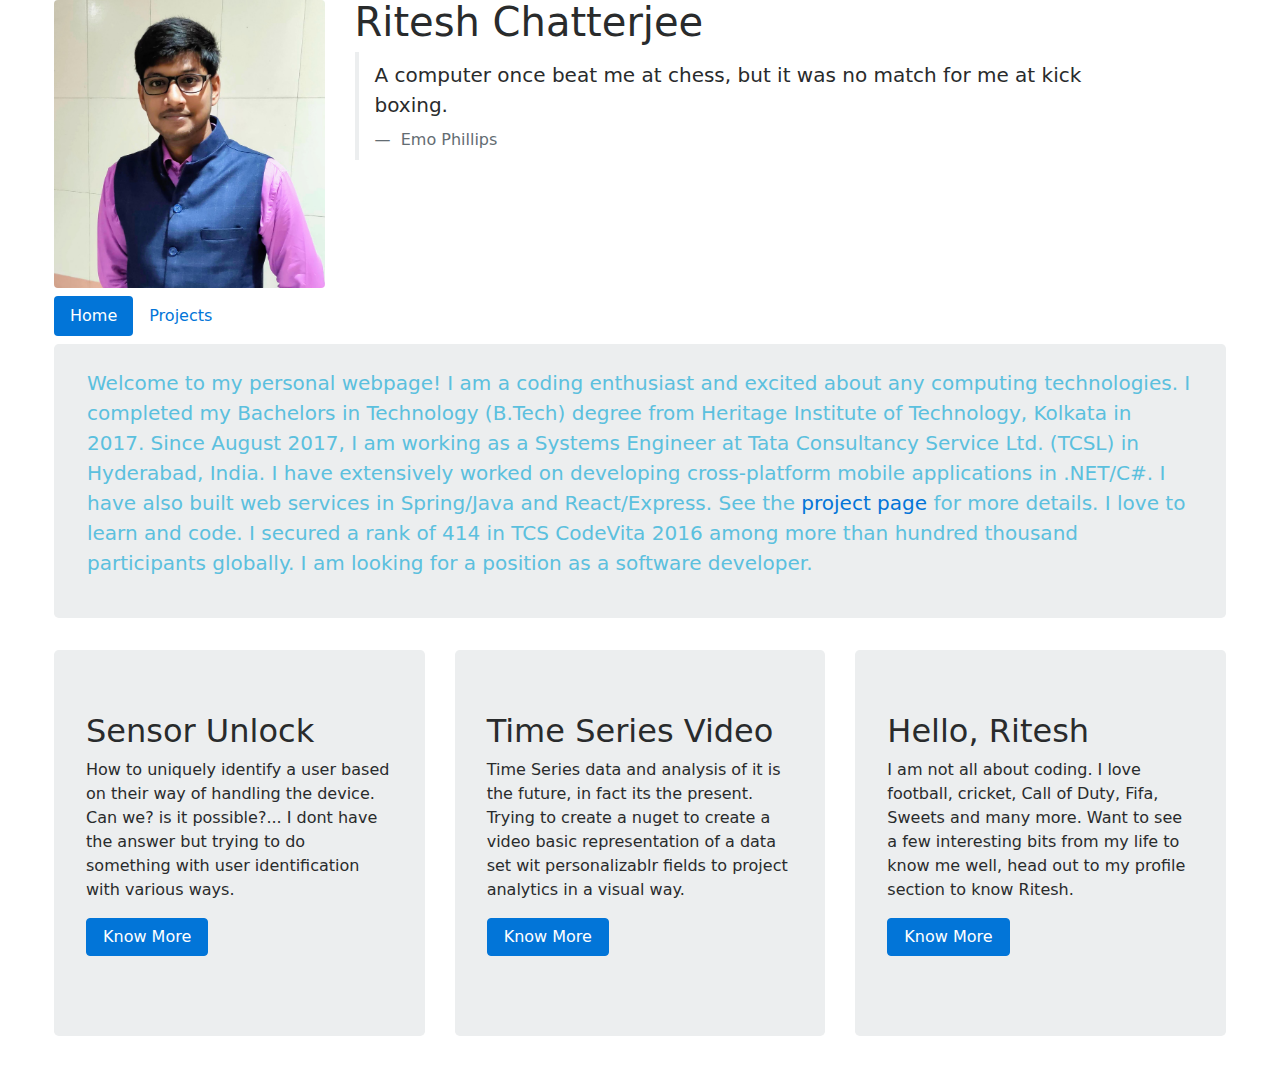
==== commit 1f75ac35: "few content updates" ====
--- a/index.html
+++ b/index.html
@@ -32,7 +32,7 @@
 	      </div>
 	      <blockquote class="blockquote">
 		<p class="mb-2">
-		  One More quote a bit Different
+		  A computer once beat me at chess, but it was no match for me at kick boxing.
 		</p>
 		<footer class="blockquote-footer">
 		  Emo Phillips
--- a/css/style.css
+++ b/css/style.css
@@ -1 +1,6 @@
-# Empty CSS file for your own CSS+.jumbotron-extended{
+	padding-right: 1rem;
+	padding-left: 1rem;
+	padding-top: .5rem;
+	padding-bottom: 2px; 
+}
